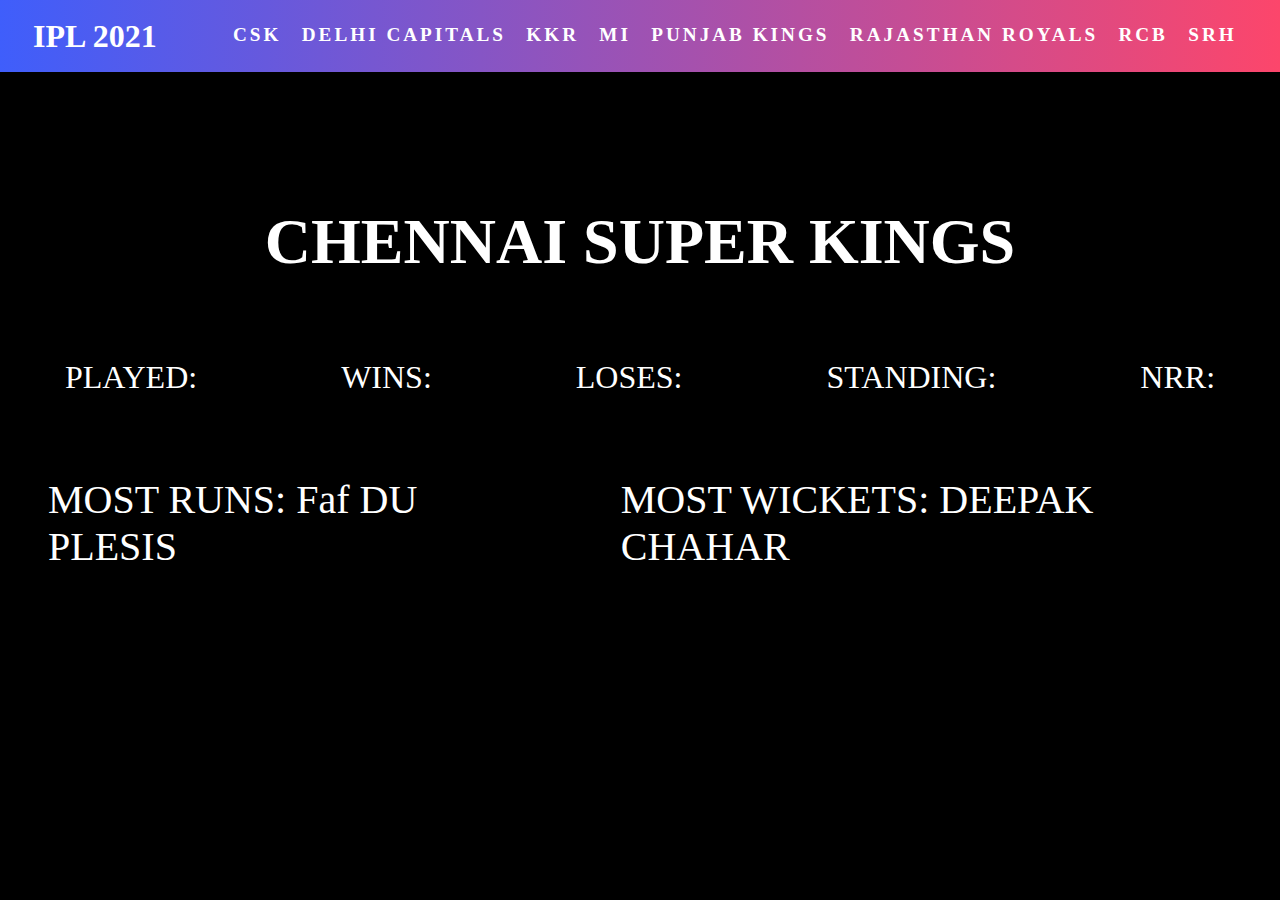
==== CSK.html @ d3b73f21 "IPL2021" ====
<!DOCTYPE html>
<html lang="en">
    <head>
        <meta charset="UTF-8" />
        <meta http-equiv="X-UA-Compatible" content="IE=edge" />
        <meta name="viewport" content="width=device-width, initial-scale=1.0" />
        <link rel="stylesheet" href="css\navstyles.css" />
        <link rel="stylesheet" href="css\heading.css" />
        <script src="https://code.jquery.com/jquery-3.6.0.min.js" integrity="sha256-/xUj+3OJU5yExlq6GSYGSHk7tPXikynS7ogEvDej/m4=" crossorigin="anonymous"></script>
        <title>IPL</title>
    </head>
    <body>
        <div class="nav">
            <div class="logo"><a href="index.html">IPL 2021</a></div>
            <ul class="navlinks">
                <li><a class='cool' href="CSK.html">CSK</a></li>
                <li><a class='cool' href="DC.html">DELHI CAPITALS</a></li>
                <li><a class='cool' href="KKR.html">KKR</a></li>
                <li><a class='cool' href="MI.html">MI</a></li>
                <li><a class='cool' href="PBKS.html">PUNJAB KINGS</a></li>
                <li><a class='cool' href="RR.html">RAJASTHAN ROYALS</a></li>
                <li><a class='cool' href="RCB.html">RCB</a></li>
                <li><a class='cool' href="SRH.html">SRH</a></li>
            </ul>
            <div class="hamburger">
                <div class="line1"></div>
                <div class="line2"></div>
                <div class="line3"></div>
            </div>
        </div>
        <div class="top">
            <h1>CHENNAI SUPER KINGS</h1>

            <div class="stats">
                <ul>
                    <li>PLAYED:</li>
                    <li>WINS:</li>
                    <li>LOSES:</li>
                    <li>STANDING:</li>
                    <li>NRR:</li>
                </ul>
            </div>
            <div class="plstats">
                <ul>
                    <li>MOST RUNS: Faf DU PLESIS</li>
                    <li>MOST WICKETS: DEEPAK CHAHAR</li>
                </ul>
            </div>
        </div>
        <script src="javaScript\nav.js"></script>
    </body>
</html>
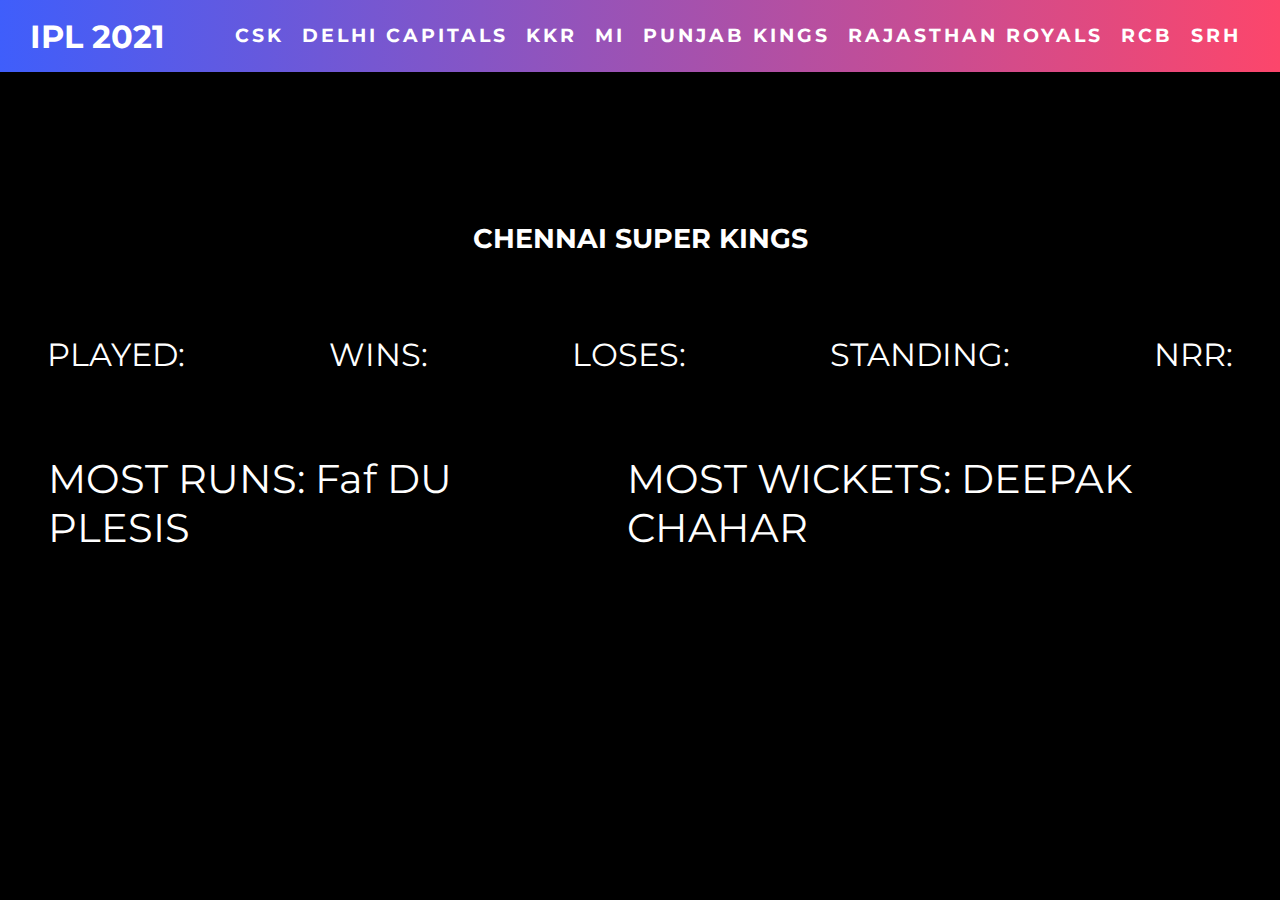
==== commit 5e6d5523: "responsive" ====
--- a/CSK.html
+++ b/CSK.html
@@ -29,7 +29,7 @@
             </div>
         </div>
         <div class="top">
-            <h1>CHENNAI SUPER KINGS</h1>
+            <h1 style="font-size: 1.7rem;">CHENNAI SUPER KINGS</h1>
 
             <div class="stats">
                 <ul>
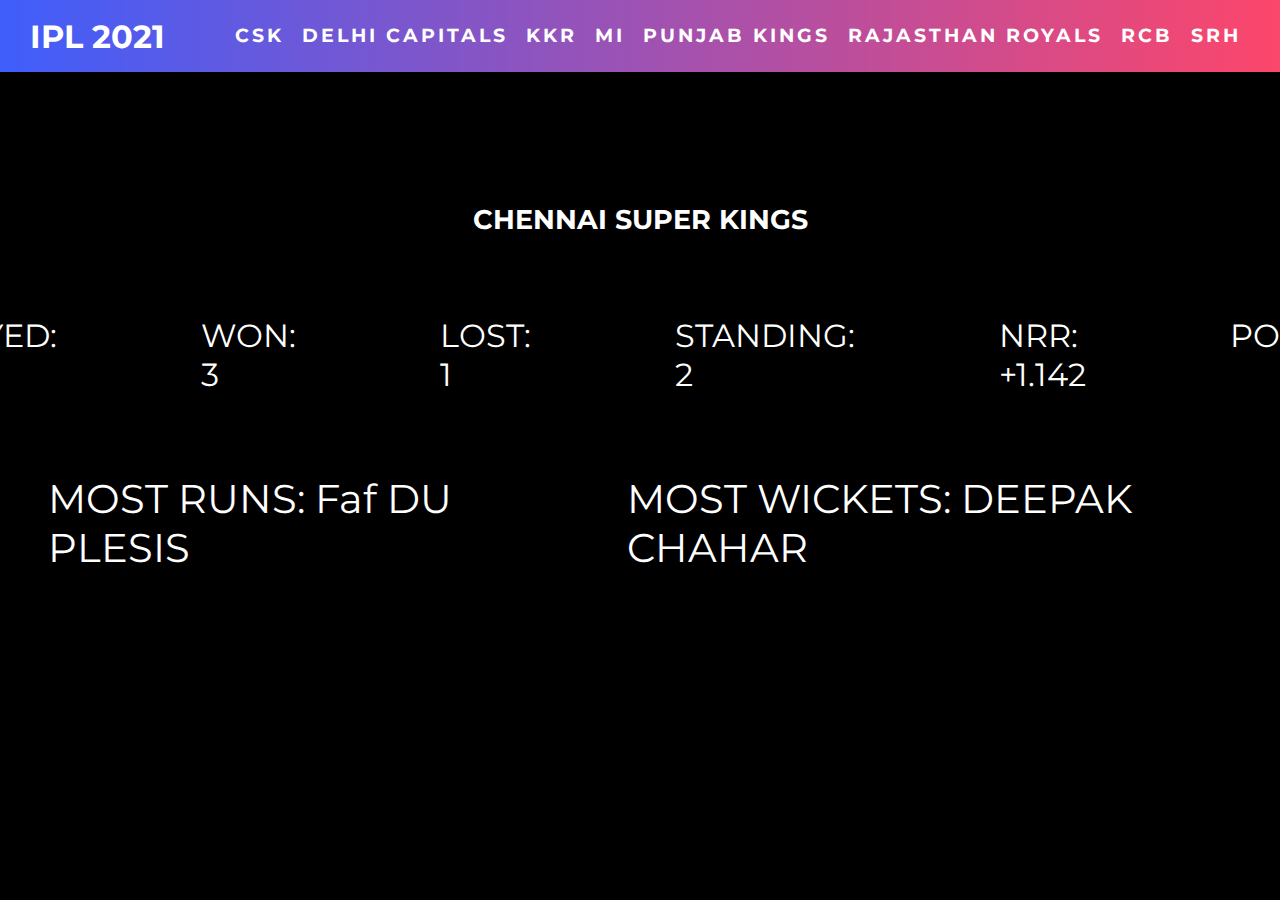
==== commit e4c88a24: "update" ====
--- a/CSK.html
+++ b/CSK.html
@@ -13,14 +13,14 @@
         <div class="nav">
             <div class="logo"><a href="index.html">IPL 2021</a></div>
             <ul class="navlinks">
-                <li><a class='cool' href="CSK.html">CSK</a></li>
-                <li><a class='cool' href="DC.html">DELHI CAPITALS</a></li>
-                <li><a class='cool' href="KKR.html">KKR</a></li>
-                <li><a class='cool' href="MI.html">MI</a></li>
-                <li><a class='cool' href="PBKS.html">PUNJAB KINGS</a></li>
-                <li><a class='cool' href="RR.html">RAJASTHAN ROYALS</a></li>
-                <li><a class='cool' href="RCB.html">RCB</a></li>
-                <li><a class='cool' href="SRH.html">SRH</a></li>
+                <li><a class="cool" href="CSK.html">CSK</a></li>
+                <li><a class="cool" href="DC.html">DELHI CAPITALS</a></li>
+                <li><a class="cool" href="KKR.html">KKR</a></li>
+                <li><a class="cool" href="MI.html">MI</a></li>
+                <li><a class="cool" href="PBKS.html">PUNJAB KINGS</a></li>
+                <li><a class="cool" href="RR.html">RAJASTHAN ROYALS</a></li>
+                <li><a class="cool" href="RCB.html">RCB</a></li>
+                <li><a class="cool" href="SRH.html">SRH</a></li>
             </ul>
             <div class="hamburger">
                 <div class="line1"></div>
@@ -29,15 +29,16 @@
             </div>
         </div>
         <div class="top">
-            <h1 style="font-size: 1.7rem;">CHENNAI SUPER KINGS</h1>
+            <h1 style="font-size: 1.7rem">CHENNAI SUPER KINGS</h1>
 
             <div class="stats">
                 <ul>
-                    <li>PLAYED:</li>
-                    <li>WINS:</li>
-                    <li>LOSES:</li>
-                    <li>STANDING:</li>
-                    <li>NRR:</li>
+                    <li>PLAYED: 4</li>
+                    <li>WON: 3</li>
+                    <li>LOST: 1</li>
+                    <li>STANDING: 2</li>
+                    <li>NRR: +1.142</li>
+                    <li>POINTS:</li>
                 </ul>
             </div>
             <div class="plstats">
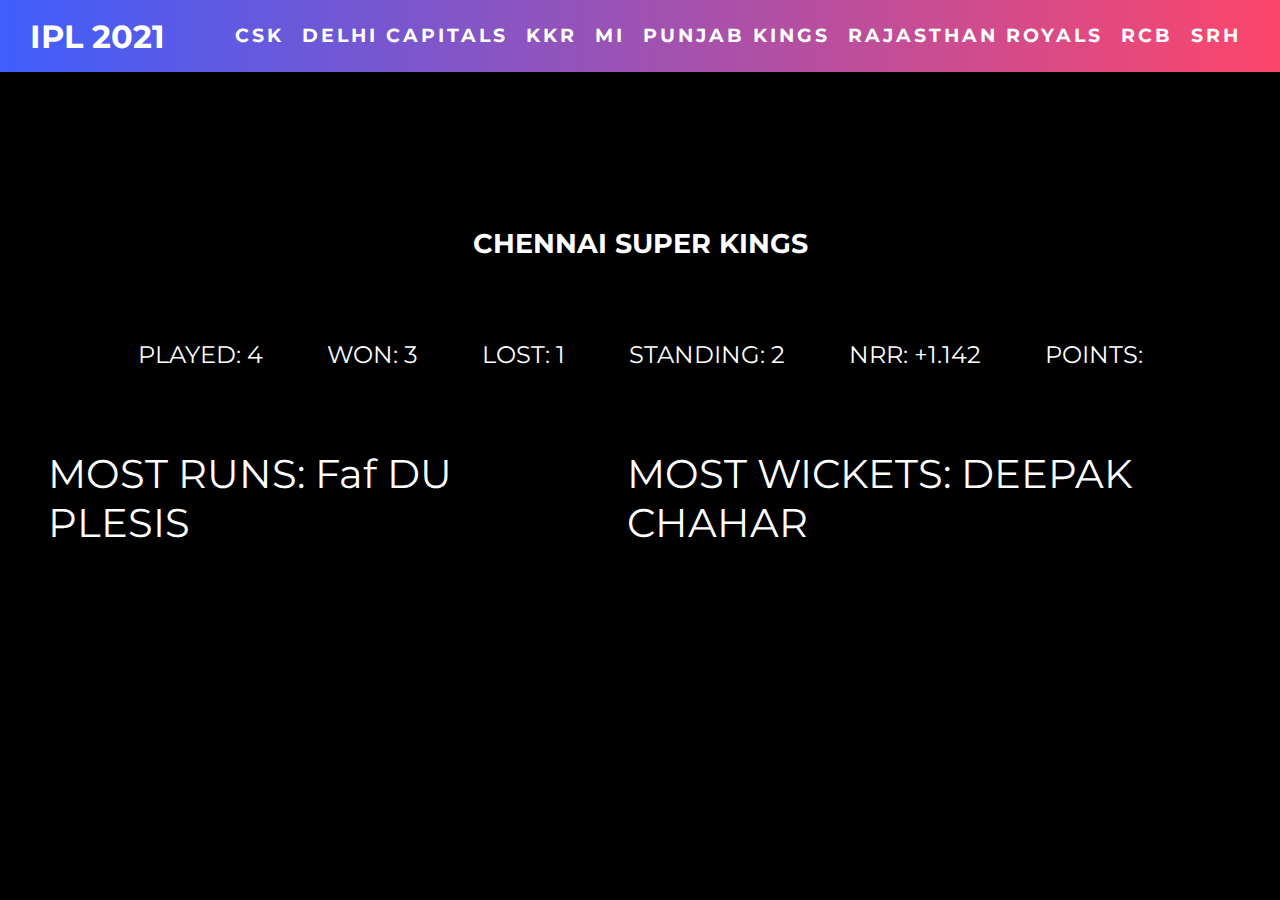
==== commit 031892e9: "IPL" ====
--- a/CSK.html
+++ b/CSK.html
@@ -1,53 +1,54 @@
-<!DOCTYPE html>
-<html lang="en">
-    <head>
-        <meta charset="UTF-8" />
-        <meta http-equiv="X-UA-Compatible" content="IE=edge" />
-        <meta name="viewport" content="width=device-width, initial-scale=1.0" />
-        <link rel="stylesheet" href="css\navstyles.css" />
-        <link rel="stylesheet" href="css\heading.css" />
-        <script src="https://code.jquery.com/jquery-3.6.0.min.js" integrity="sha256-/xUj+3OJU5yExlq6GSYGSHk7tPXikynS7ogEvDej/m4=" crossorigin="anonymous"></script>
-        <title>IPL</title>
-    </head>
-    <body>
-        <div class="nav">
-            <div class="logo"><a href="index.html">IPL 2021</a></div>
-            <ul class="navlinks">
-                <li><a class="cool" href="CSK.html">CSK</a></li>
-                <li><a class="cool" href="DC.html">DELHI CAPITALS</a></li>
-                <li><a class="cool" href="KKR.html">KKR</a></li>
-                <li><a class="cool" href="MI.html">MI</a></li>
-                <li><a class="cool" href="PBKS.html">PUNJAB KINGS</a></li>
-                <li><a class="cool" href="RR.html">RAJASTHAN ROYALS</a></li>
-                <li><a class="cool" href="RCB.html">RCB</a></li>
-                <li><a class="cool" href="SRH.html">SRH</a></li>
-            </ul>
-            <div class="hamburger">
-                <div class="line1"></div>
-                <div class="line2"></div>
-                <div class="line3"></div>
-            </div>
-        </div>
-        <div class="top">
-            <h1 style="font-size: 1.7rem">CHENNAI SUPER KINGS</h1>
-
-            <div class="stats">
-                <ul>
-                    <li>PLAYED: 4</li>
-                    <li>WON: 3</li>
-                    <li>LOST: 1</li>
-                    <li>STANDING: 2</li>
-                    <li>NRR: +1.142</li>
-                    <li>POINTS:</li>
-                </ul>
-            </div>
-            <div class="plstats">
-                <ul>
-                    <li>MOST RUNS: Faf DU PLESIS</li>
-                    <li>MOST WICKETS: DEEPAK CHAHAR</li>
-                </ul>
-            </div>
-        </div>
-        <script src="javaScript\nav.js"></script>
-    </body>
-</html>
+<!DOCTYPE html>
+<html lang="en">
+    <head>
+        <meta charset="UTF-8" />
+        <meta http-equiv="X-UA-Compatible" content="IE=edge" />
+        <meta name="viewport" content="width=device-width, initial-scale=1.0" />
+        <link rel="stylesheet" href="css\navstyles.css" />
+        <link rel="stylesheet" href="css\heading.css" />
+        <script src="https://code.jquery.com/jquery-3.6.0.min.js" integrity="sha256-/xUj+3OJU5yExlq6GSYGSHk7tPXikynS7ogEvDej/m4=" crossorigin="anonymous"></script>
+        <title>IPL</title>
+    </head>
+    <body>
+        <div class="nav">
+            <div class="logo"><a href="index.html">IPL 2021</a></div>
+            <ul class="navlinks">
+                <li><a class="cool" href="CSK.html">CSK</a></li>
+                <li><a class="cool" href="DC.html">DELHI CAPITALS</a></li>
+                <li><a class="cool" href="KKR.html">KKR</a></li>
+                <li><a class="cool" href="MI.html">MI</a></li>
+                <li><a class="cool" href="PBKS.html">PUNJAB KINGS</a></li>
+                <li><a class="cool" href="RR.html">RAJASTHAN ROYALS</a></li>
+                <li><a class="cool" href="RCB.html">RCB</a></li>
+                <li><a class="cool" href="SRH.html">SRH</a></li>
+            </ul>
+            <div class="hamburger">
+                <div class="line1"></div>
+                <div class="line2"></div>
+                <div class="line3"></div>
+            </div>
+        </div>
+        <div class="top">
+            <h1 style="font-size: 1.7rem">CHENNAI SUPER KINGS</h1>
+
+            <div class="stats">
+                <ul>
+                    <li>PLAYED: 4</li>
+                    <li>WON: 3</li>
+                    <li>LOST: 1</li>
+                    <li>STANDING: 2</li>
+                    <li>NRR: +1.142</li>
+                    <li>POINTS:</li>
+                </ul>
+            </div>
+            <div class="plstats">
+                <ul>
+                    <li>MOST RUNS: Faf DU PLESIS</li>
+                    <li>MOST WICKETS: DEEPAK CHAHAR</li>
+                </ul>
+            </div>
+        </div>
+        
+        <script src="javaScript\nav.js"></script>
+    </body>
+</html>
